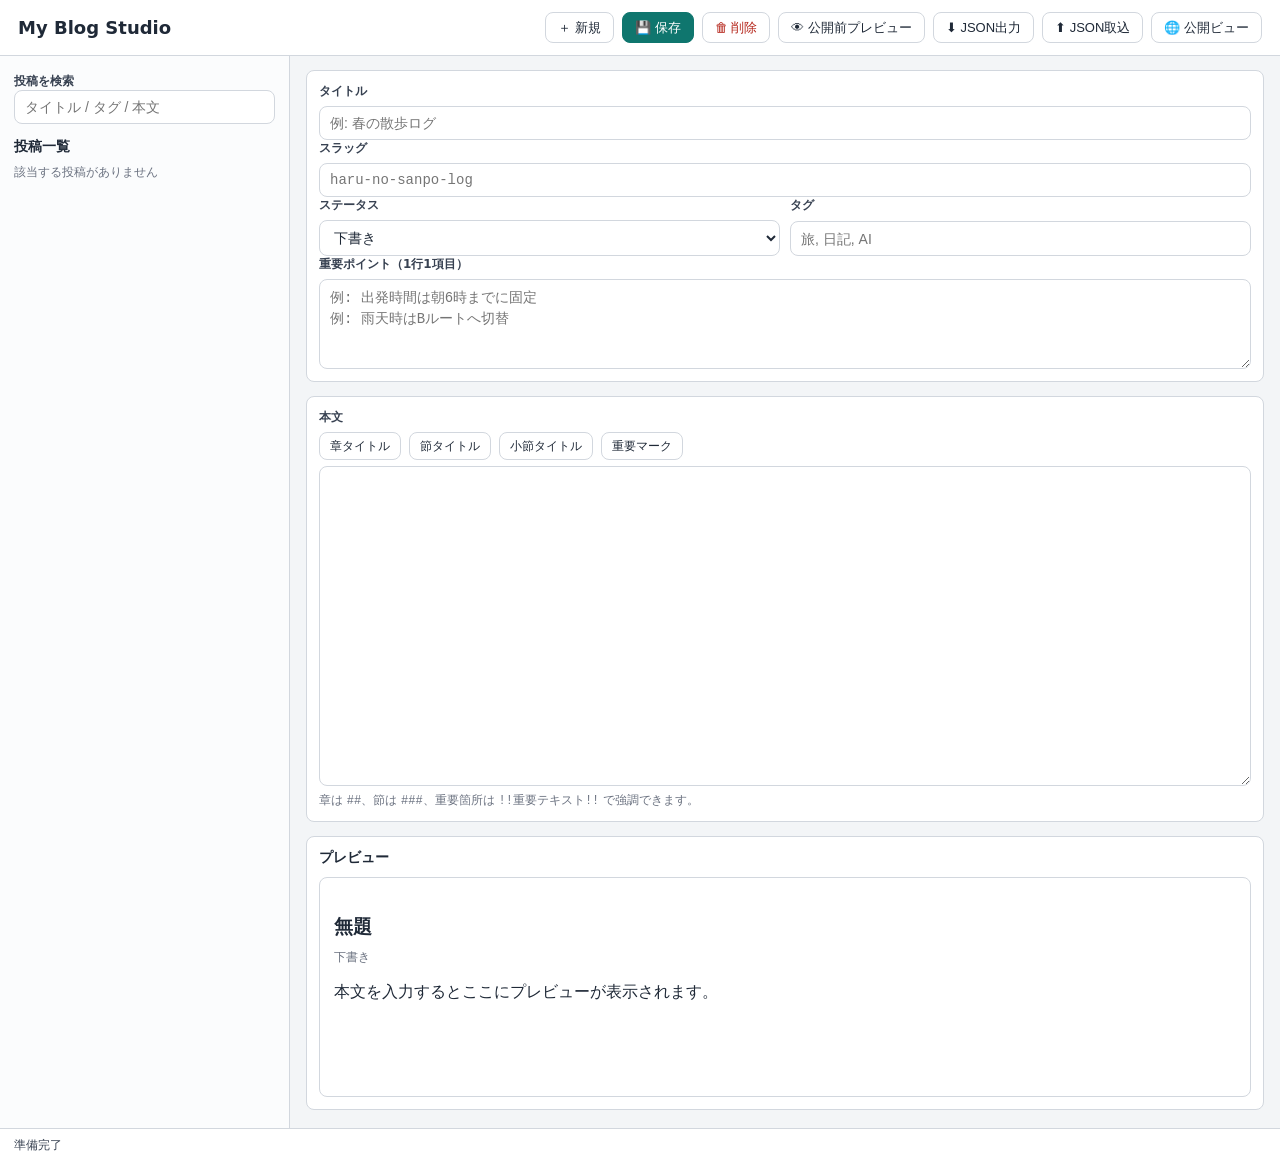
==== index.html @ 531e2e6c "Initial local blog studio and publishing preview features" ====
<!doctype html>
<html lang="ja">
<head>
  <meta charset="utf-8">
  <meta name="viewport" content="width=device-width, initial-scale=1">
  <title>My Blog Studio</title>
  <link rel="stylesheet" href="styles.css">
</head>
<body>
  <div class="app-shell">
    <header class="topbar">
      <h1 class="brand">My Blog Studio</h1>
      <div class="toolbar">
        <button id="newPostBtn" class="btn" title="新規">＋ 新規</button>
        <button id="savePostBtn" class="btn primary" title="保存">💾 保存</button>
        <button id="deletePostBtn" class="btn danger" title="削除">🗑 削除</button>
        <button id="prePublishPreviewBtn" class="btn" title="公開前プレビュー">👁 公開前プレビュー</button>
        <button id="exportBtn" class="btn" title="JSON出力">⬇ JSON出力</button>
        <button id="importBtn" class="btn" title="JSON取込">⬆ JSON取込</button>
        <button id="publishedViewBtn" class="btn" title="公開ビュー">🌐 公開ビュー</button>
        <input id="importInput" type="file" accept=".json,application/json" hidden>
      </div>
    </header>

    <div class="layout">
      <aside class="sidebar">
        <label class="field-label" for="searchInput">投稿を検索</label>
        <input id="searchInput" class="input" type="search" placeholder="タイトル / タグ / 本文">
        <div class="sidebar-head">
          <h2>投稿一覧</h2>
        </div>
        <ul id="postList" class="post-list"></ul>
      </aside>

      <main class="editor">
        <section class="fields">
          <div class="field-row">
            <label class="field-label" for="titleInput">タイトル</label>
            <input id="titleInput" class="input" type="text" placeholder="例: 春の散歩ログ">
          </div>

          <div class="field-row">
            <label class="field-label" for="slugInput">スラッグ</label>
            <input id="slugInput" class="input mono" type="text" placeholder="haru-no-sanpo-log">
          </div>

          <div class="grid-2">
            <div class="field-row">
              <label class="field-label" for="statusInput">ステータス</label>
              <select id="statusInput" class="input">
                <option value="draft">下書き</option>
                <option value="published">公開</option>
              </select>
            </div>
            <div class="field-row">
              <label class="field-label" for="tagsInput">タグ</label>
              <input id="tagsInput" class="input" type="text" placeholder="旅, 日記, AI">
            </div>
          </div>

          <div class="field-row">
            <label class="field-label" for="keyPointsInput">重要ポイント（1行1項目）</label>
            <textarea id="keyPointsInput" class="textarea compact" placeholder="例: 出発時間は朝6時までに固定&#10;例: 雨天時はBルートへ切替"></textarea>
          </div>
        </section>

        <section class="writer">
          <div class="field-row">
            <label class="field-label" for="contentInput">本文</label>
            <div class="content-tools" role="toolbar" aria-label="本文構造ツール">
              <button id="insertChapterBtn" class="btn tool-btn" type="button">章タイトル</button>
              <button id="insertSectionBtn" class="btn tool-btn" type="button">節タイトル</button>
              <button id="insertSubSectionBtn" class="btn tool-btn" type="button">小節タイトル</button>
              <button id="insertImportantBtn" class="btn tool-btn" type="button">重要マーク</button>
            </div>
            <textarea id="contentInput" class="textarea" spellcheck="true"></textarea>
            <p class="hint">章は <code>##</code>、節は <code>###</code>、重要箇所は <code>!!重要テキスト!!</code> で強調できます。</p>
          </div>
        </section>

        <section class="preview-wrap">
          <h2>プレビュー</h2>
          <article id="preview" class="preview"></article>
        </section>
      </main>
    </div>

    <footer id="statusLine" class="status-line">準備完了</footer>
  </div>

  <div id="previewModal" class="modal hidden" role="dialog" aria-modal="true" aria-labelledby="previewModalTitle">
    <div class="modal-panel">
      <div class="modal-head">
        <h2 id="previewModalTitle">公開前プレビュー</h2>
      </div>
      <article id="previewModalBody" class="preview modal-preview"></article>
      <div class="modal-actions">
        <button id="previewModalCancelBtn" class="btn">閉じる</button>
        <button id="previewModalConfirmBtn" class="btn primary">この内容で公開保存</button>
      </div>
    </div>
  </div>

  <script src="script.js"></script>
</body>
</html>
---- styles.css ----
:root {
  --bg: #f3f5f7;
  --panel: #ffffff;
  --ink: #1f2937;
  --muted: #6b7280;
  --line: #d2d7de;
  --accent: #0f766e;
  --accent-strong: #0b5f59;
  --danger: #b42318;
}

* {
  box-sizing: border-box;
}

html,
body {
  margin: 0;
  padding: 0;
  font-family: "Segoe UI", system-ui, -apple-system, sans-serif;
  color: var(--ink);
  background: var(--bg);
  height: 100%;
}

body {
  min-height: 100vh;
}

.app-shell {
  min-height: 100vh;
  display: grid;
  grid-template-rows: auto 1fr auto;
}

.topbar {
  display: flex;
  align-items: center;
  justify-content: space-between;
  gap: 12px;
  padding: 12px 18px;
  border-bottom: 1px solid var(--line);
  background: var(--panel);
}

.brand {
  margin: 0;
  font-size: 18px;
  font-weight: 650;
}

.toolbar {
  display: flex;
  flex-wrap: wrap;
  justify-content: flex-end;
  gap: 8px;
}

.btn {
  border: 1px solid var(--line);
  background: #fff;
  color: var(--ink);
  border-radius: 8px;
  padding: 8px 12px;
  font-size: 13px;
  line-height: 1;
  cursor: pointer;
  white-space: nowrap;
}

.btn:hover {
  border-color: #9ea7b3;
}

.btn.primary {
  background: var(--accent);
  color: #fff;
  border-color: var(--accent);
}

.btn.primary:hover {
  background: var(--accent-strong);
}

.btn.danger {
  color: var(--danger);
}

.layout {
  display: grid;
  grid-template-columns: 290px minmax(0, 1fr);
  min-height: 0;
}

.sidebar {
  border-right: 1px solid var(--line);
  padding: 14px;
  overflow: auto;
  background: #fbfcfd;
}

.sidebar-head {
  margin-top: 14px;
  margin-bottom: 8px;
}

.sidebar-head h2 {
  margin: 0;
  font-size: 14px;
}

.post-list {
  list-style: none;
  margin: 0;
  padding: 0;
  display: grid;
  gap: 10px;
}

.tag-group {
  border: 1px solid var(--line);
  border-radius: 8px;
  background: #fff;
  overflow: hidden;
}

.tag-group-head {
  display: flex;
  align-items: center;
  justify-content: space-between;
  gap: 8px;
  padding: 8px 10px;
  border-bottom: 1px solid var(--line);
  background: #f7fafc;
}

.tag-name {
  margin: 0;
  font-size: 12px;
  font-weight: 650;
  color: #0b4b59;
}

.tag-count {
  margin: 0;
  font-size: 11px;
  color: var(--muted);
}

.tag-posts {
  list-style: none;
  margin: 0;
  padding: 8px;
  display: grid;
  gap: 8px;
}

.post-item-btn {
  width: 100%;
  text-align: left;
  border: 1px solid var(--line);
  border-radius: 8px;
  padding: 9px;
  background: #fff;
  cursor: pointer;
}

.post-item-btn:hover {
  border-color: #9ea7b3;
}

.post-item-btn.active {
  border-color: var(--accent);
  box-shadow: inset 0 0 0 1px var(--accent);
}

.post-title {
  margin: 0 0 4px;
  font-size: 13px;
  font-weight: 600;
  white-space: nowrap;
  overflow: hidden;
  text-overflow: ellipsis;
}

.post-meta {
  margin: 0;
  font-size: 12px;
  color: var(--muted);
}

.editor {
  padding: 14px 16px 18px;
  overflow: auto;
  display: grid;
  align-content: start;
  gap: 14px;
}

.fields,
.writer,
.preview-wrap {
  background: var(--panel);
  border: 1px solid var(--line);
  border-radius: 8px;
  padding: 12px;
}

.grid-2 {
  display: grid;
  grid-template-columns: 1fr 1fr;
  gap: 10px;
}

.field-row {
  display: grid;
  gap: 6px;
}

.field-label {
  font-size: 12px;
  font-weight: 600;
  color: #374151;
}

.input,
.textarea,
select.input {
  width: 100%;
  border: 1px solid var(--line);
  background: #fff;
  color: var(--ink);
  border-radius: 8px;
  font-size: 14px;
  padding: 8px 10px;
  outline: none;
}

.input:focus,
.textarea:focus,
select.input:focus {
  border-color: var(--accent);
  box-shadow: 0 0 0 2px rgba(15, 118, 110, 0.12);
}

.mono {
  font-family: ui-monospace, SFMono-Regular, Menlo, Consolas, monospace;
}

.textarea {
  min-height: 320px;
  resize: vertical;
  line-height: 1.6;
}

.textarea.compact {
  min-height: 90px;
  line-height: 1.5;
}

.hint {
  margin: 0;
  font-size: 12px;
  color: var(--muted);
}

.content-tools {
  display: flex;
  flex-wrap: wrap;
  gap: 8px;
}

.tool-btn {
  padding: 7px 10px;
  font-size: 12px;
}

.preview-wrap h2 {
  margin: 0 0 10px;
  font-size: 14px;
}

.preview {
  border: 1px solid var(--line);
  border-radius: 8px;
  padding: 14px;
  min-height: 220px;
  line-height: 1.65;
  background: #fff;
}

.preview h1,
.preview h2,
.preview h3,
.preview h4 {
  line-height: 1.35;
  margin-top: 1.2em;
  margin-bottom: 0.45em;
}

.preview p,
.preview ul,
.preview ol,
.preview blockquote,
.preview pre {
  margin: 0.7em 0;
}

.preview code {
  font-family: ui-monospace, SFMono-Regular, Menlo, Consolas, monospace;
  background: #eef2f7;
  border-radius: 5px;
  padding: 0.1em 0.3em;
}

.preview pre {
  background: #111827;
  color: #f9fafb;
  border-radius: 8px;
  padding: 10px;
  overflow-x: auto;
}

.preview pre code {
  background: transparent;
  padding: 0;
  color: inherit;
}

.preview blockquote {
  border-left: 3px solid #b3bdc8;
  margin-left: 0;
  padding: 0.2em 0 0.2em 12px;
  color: #4b5563;
}

.article-body .body-head {
  border-left: 4px solid #8ea0b6;
  padding-left: 10px;
}

.article-body .body-head-1 {
  font-size: 25px;
  border-left-color: #0f766e;
  background: #f3fbf9;
  padding-top: 6px;
  padding-bottom: 6px;
}

.article-body .body-head-2 {
  font-size: 21px;
  border-left-color: #2563eb;
}

.article-body .body-head-3 {
  font-size: 18px;
  border-left-color: #6d28d9;
}

.article-body .body-head-4,
.article-body .body-head-5,
.article-body .body-head-6 {
  font-size: 16px;
}

.important-section {
  border: 1px solid #f1d599;
  background: #fff8e6;
  border-radius: 8px;
  padding: 10px;
  margin: 12px 0 10px;
}

.important-section h3 {
  margin: 0 0 8px;
  font-size: 14px;
  line-height: 1.3;
}

.important-section ul {
  margin: 0;
  padding-left: 18px;
}

.important-mark {
  background: #ffecb3;
  color: #4f3a00;
  padding: 0.03em 0.3em;
  border-radius: 4px;
}

.status-line {
  border-top: 1px solid var(--line);
  background: #fff;
  color: #374151;
  padding: 8px 14px;
  font-size: 12px;
}

.modal.hidden {
  display: none;
}

.modal {
  position: fixed;
  inset: 0;
  z-index: 30;
  display: grid;
  place-items: center;
  padding: 18px;
  background: rgba(17, 24, 39, 0.45);
}

.modal-panel {
  width: min(860px, 100%);
  max-height: calc(100vh - 36px);
  background: #fff;
  border: 1px solid #d2d7de;
  border-radius: 8px;
  display: grid;
  grid-template-rows: auto 1fr auto;
}

.modal-head {
  border-bottom: 1px solid #d2d7de;
  padding: 12px 14px;
}

.modal-head h2 {
  margin: 0;
  font-size: 16px;
}

.modal-preview {
  border: 0;
  border-radius: 0;
  min-height: 0;
  overflow: auto;
}

.modal-actions {
  border-top: 1px solid #d2d7de;
  padding: 10px 12px;
  display: flex;
  justify-content: flex-end;
  gap: 8px;
}

@media (max-width: 980px) {
  .layout {
    grid-template-columns: 1fr;
  }

  .sidebar {
    border-right: 0;
    border-bottom: 1px solid var(--line);
    max-height: 220px;
  }

  .grid-2 {
    grid-template-columns: 1fr;
  }

  .content-tools {
    gap: 6px;
  }
}
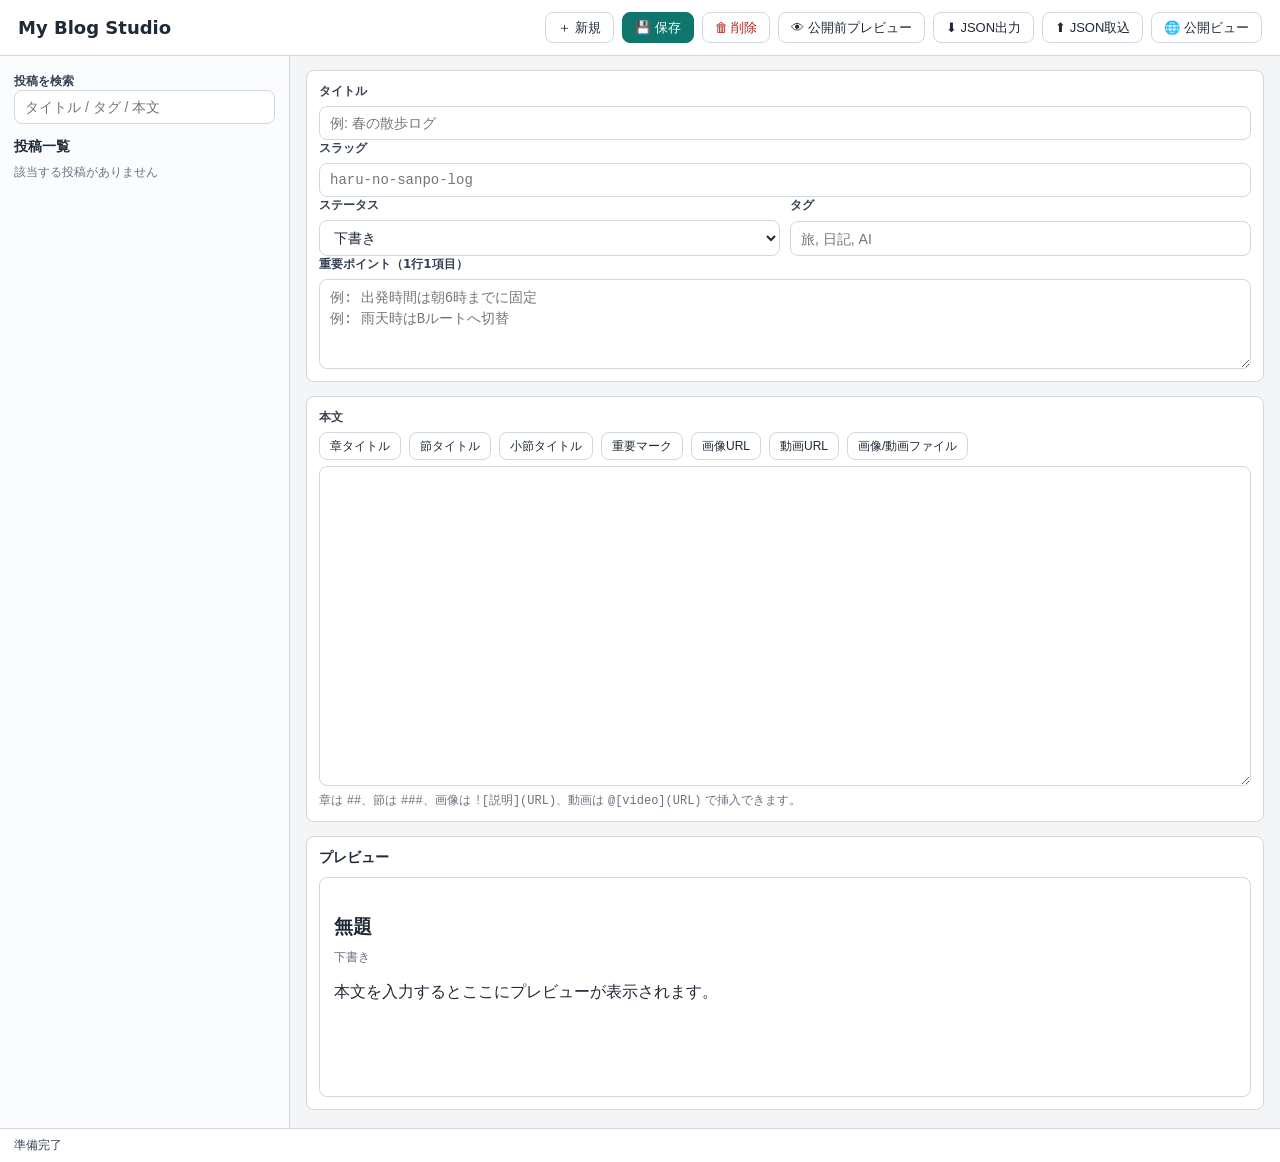
==== commit 9fe657d7: "Add image and video embedding support for blog posts" ====
--- a/index.html
+++ b/index.html
@@ -72,9 +72,13 @@
               <button id="insertSectionBtn" class="btn tool-btn" type="button">節タイトル</button>
               <button id="insertSubSectionBtn" class="btn tool-btn" type="button">小節タイトル</button>
               <button id="insertImportantBtn" class="btn tool-btn" type="button">重要マーク</button>
+              <button id="insertImageUrlBtn" class="btn tool-btn" type="button">画像URL</button>
+              <button id="insertVideoUrlBtn" class="btn tool-btn" type="button">動画URL</button>
+              <button id="insertMediaFileBtn" class="btn tool-btn" type="button">画像/動画ファイル</button>
+              <input id="mediaFileInput" type="file" accept="image/*,video/*" multiple hidden>
             </div>
             <textarea id="contentInput" class="textarea" spellcheck="true"></textarea>
-            <p class="hint">章は <code>##</code>、節は <code>###</code>、重要箇所は <code>!!重要テキスト!!</code> で強調できます。</p>
+            <p class="hint">章は <code>##</code>、節は <code>###</code>、画像は <code>![説明](URL)</code>、動画は <code>@[video](URL)</code> で挿入できます。</p>
           </div>
         </section>
 
--- a/styles.css
+++ b/styles.css
@@ -363,6 +363,29 @@
   font-size: 16px;
 }
 
+.article-body .media-block {
+  margin: 14px 0;
+  border: 1px solid #d2d7de;
+  border-radius: 8px;
+  background: #f8fafc;
+  padding: 10px;
+}
+
+.article-body .media-block img,
+.article-body .media-block video {
+  display: block;
+  width: 100%;
+  max-width: 100%;
+  border-radius: 6px;
+  background: #000;
+}
+
+.article-body .media-block figcaption {
+  margin-top: 8px;
+  font-size: 12px;
+  color: #4b5563;
+}
+
 .important-section {
   border: 1px solid #f1d599;
   background: #fff8e6;
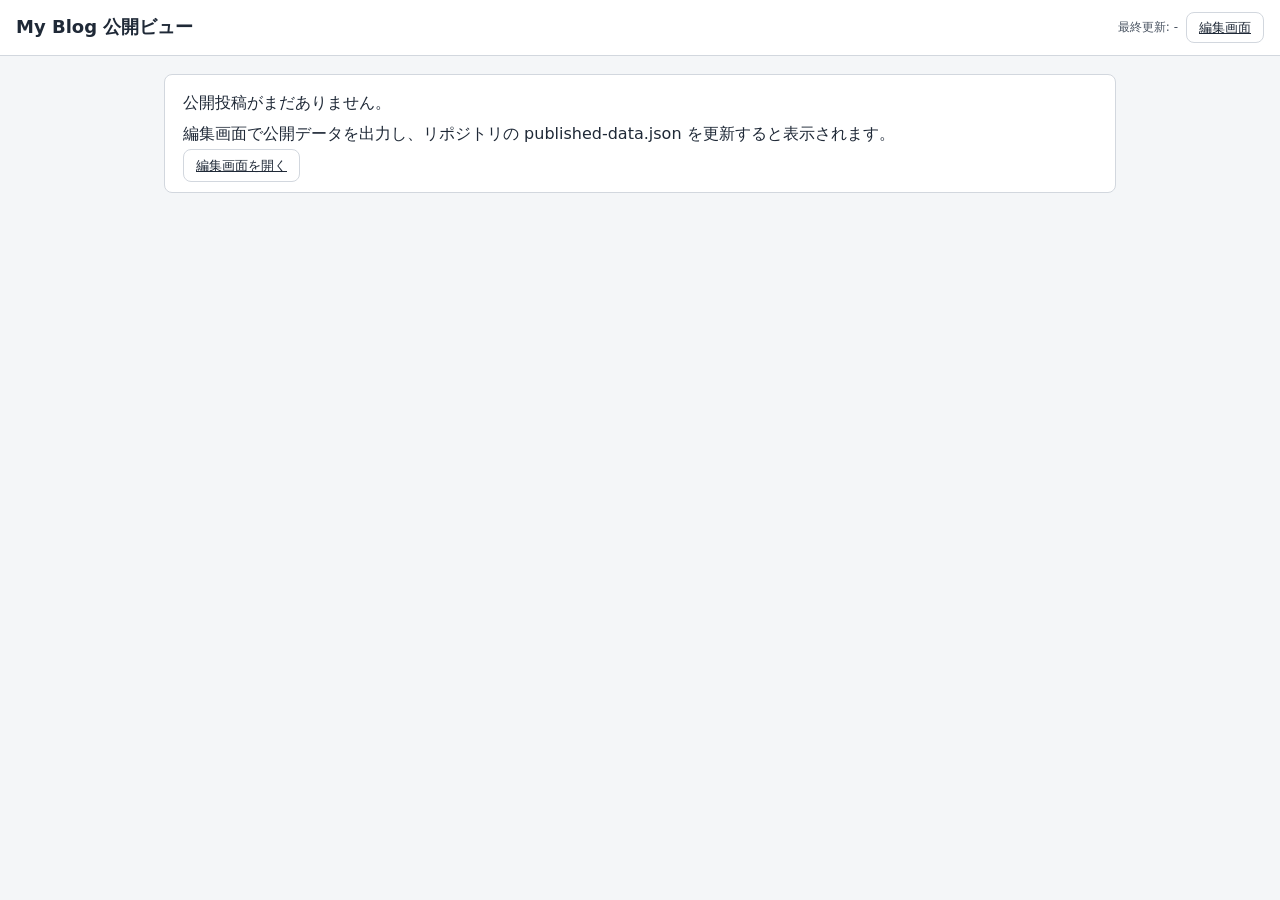
==== commit 29db83db: "Make public reader homepage and add published-data workflow" ====
--- a/index.html
+++ b/index.html
@@ -3,108 +3,114 @@
 <head>
   <meta charset="utf-8">
   <meta name="viewport" content="width=device-width, initial-scale=1">
-  <title>My Blog Studio</title>
+  <title>My Blog | 公開ビュー</title>
   <link rel="stylesheet" href="styles.css">
+  <style>
+    body {
+      background: #f4f6f8;
+      min-height: 100vh;
+    }
+
+    .published-topbar {
+      position: sticky;
+      top: 0;
+      z-index: 5;
+      display: flex;
+      align-items: center;
+      justify-content: space-between;
+      gap: 12px;
+      padding: 12px 16px;
+      border-bottom: 1px solid #d2d7de;
+      background: #fff;
+    }
+
+    .published-title {
+      margin: 0;
+      font-size: 18px;
+      line-height: 1.35;
+    }
+
+    .published-meta {
+      display: flex;
+      align-items: center;
+      gap: 8px;
+      flex-wrap: wrap;
+    }
+
+    .published-updated {
+      margin: 0;
+      font-size: 12px;
+      color: #4b5563;
+    }
+
+    .published-main {
+      max-width: 980px;
+      margin: 18px auto;
+      padding: 0 14px 22px;
+      display: grid;
+      gap: 18px;
+    }
+
+    .tag-section {
+      display: grid;
+      gap: 10px;
+    }
+
+    .tag-heading {
+      margin: 0;
+      font-size: 19px;
+      line-height: 1.3;
+    }
+
+    .post-list-grid {
+      display: grid;
+      gap: 12px;
+    }
+
+    .post-card {
+      background: #fff;
+      border: 1px solid #d2d7de;
+      border-radius: 8px;
+      padding: 14px;
+      display: grid;
+      gap: 8px;
+    }
+
+    .post-card h3 {
+      margin: 0;
+      font-size: 23px;
+      line-height: 1.35;
+    }
+
+    .post-card .meta {
+      margin: 0;
+      font-size: 13px;
+      color: #6b7280;
+    }
+
+    .empty-state {
+      background: #fff;
+      border: 1px solid #d2d7de;
+      border-radius: 8px;
+      padding: 18px;
+    }
+
+    .empty-state p {
+      margin: 0 0 10px;
+    }
+  </style>
 </head>
 <body>
-  <div class="app-shell">
-    <header class="topbar">
-      <h1 class="brand">My Blog Studio</h1>
-      <div class="toolbar">
-        <button id="newPostBtn" class="btn" title="新規">＋ 新規</button>
-        <button id="savePostBtn" class="btn primary" title="保存">💾 保存</button>
-        <button id="deletePostBtn" class="btn danger" title="削除">🗑 削除</button>
-        <button id="prePublishPreviewBtn" class="btn" title="公開前プレビュー">👁 公開前プレビュー</button>
-        <button id="exportBtn" class="btn" title="JSON出力">⬇ JSON出力</button>
-        <button id="importBtn" class="btn" title="JSON取込">⬆ JSON取込</button>
-        <button id="publishedViewBtn" class="btn" title="公開ビュー">🌐 公開ビュー</button>
-        <input id="importInput" type="file" accept=".json,application/json" hidden>
-      </div>
-    </header>
+  <header class="published-topbar">
+    <h1 class="published-title">My Blog 公開ビュー</h1>
+    <div class="published-meta">
+      <p id="publishedUpdated" class="published-updated">最終更新: -</p>
+      <a class="btn" href="studio.html">編集画面</a>
+    </div>
+  </header>
 
-    <div class="layout">
-      <aside class="sidebar">
-        <label class="field-label" for="searchInput">投稿を検索</label>
-        <input id="searchInput" class="input" type="search" placeholder="タイトル / タグ / 本文">
-        <div class="sidebar-head">
-          <h2>投稿一覧</h2>
-        </div>
-        <ul id="postList" class="post-list"></ul>
-      </aside>
+  <main id="publishedRoot" class="published-main"></main>
 
-      <main class="editor">
-        <section class="fields">
-          <div class="field-row">
-            <label class="field-label" for="titleInput">タイトル</label>
-            <input id="titleInput" class="input" type="text" placeholder="例: 春の散歩ログ">
-          </div>
-
-          <div class="field-row">
-            <label class="field-label" for="slugInput">スラッグ</label>
-            <input id="slugInput" class="input mono" type="text" placeholder="haru-no-sanpo-log">
-          </div>
-
-          <div class="grid-2">
-            <div class="field-row">
-              <label class="field-label" for="statusInput">ステータス</label>
-              <select id="statusInput" class="input">
-                <option value="draft">下書き</option>
-                <option value="published">公開</option>
-              </select>
-            </div>
-            <div class="field-row">
-              <label class="field-label" for="tagsInput">タグ</label>
-              <input id="tagsInput" class="input" type="text" placeholder="旅, 日記, AI">
-            </div>
-          </div>
-
-          <div class="field-row">
-            <label class="field-label" for="keyPointsInput">重要ポイント（1行1項目）</label>
-            <textarea id="keyPointsInput" class="textarea compact" placeholder="例: 出発時間は朝6時までに固定&#10;例: 雨天時はBルートへ切替"></textarea>
-          </div>
-        </section>
-
-        <section class="writer">
-          <div class="field-row">
-            <label class="field-label" for="contentInput">本文</label>
-            <div class="content-tools" role="toolbar" aria-label="本文構造ツール">
-              <button id="insertChapterBtn" class="btn tool-btn" type="button">章タイトル</button>
-              <button id="insertSectionBtn" class="btn tool-btn" type="button">節タイトル</button>
-              <button id="insertSubSectionBtn" class="btn tool-btn" type="button">小節タイトル</button>
-              <button id="insertImportantBtn" class="btn tool-btn" type="button">重要マーク</button>
-              <button id="insertImageUrlBtn" class="btn tool-btn" type="button">画像URL</button>
-              <button id="insertVideoUrlBtn" class="btn tool-btn" type="button">動画URL</button>
-              <button id="insertMediaFileBtn" class="btn tool-btn" type="button">画像/動画ファイル</button>
-              <input id="mediaFileInput" type="file" accept="image/*,video/*" multiple hidden>
-            </div>
-            <textarea id="contentInput" class="textarea" spellcheck="true"></textarea>
-            <p class="hint">章は <code>##</code>、節は <code>###</code>、画像は <code>![説明](URL)</code>、動画は <code>@[video](URL)</code> で挿入できます。</p>
-          </div>
-        </section>
-
-        <section class="preview-wrap">
-          <h2>プレビュー</h2>
-          <article id="preview" class="preview"></article>
-        </section>
-      </main>
-    </div>
-
-    <footer id="statusLine" class="status-line">準備完了</footer>
-  </div>
-
-  <div id="previewModal" class="modal hidden" role="dialog" aria-modal="true" aria-labelledby="previewModalTitle">
-    <div class="modal-panel">
-      <div class="modal-head">
-        <h2 id="previewModalTitle">公開前プレビュー</h2>
-      </div>
-      <article id="previewModalBody" class="preview modal-preview"></article>
-      <div class="modal-actions">
-        <button id="previewModalCancelBtn" class="btn">閉じる</button>
-        <button id="previewModalConfirmBtn" class="btn primary">この内容で公開保存</button>
-      </div>
-    </div>
-  </div>
-
-  <script src="script.js"></script>
+  <script src="published.js"></script>
 </body>
 </html>
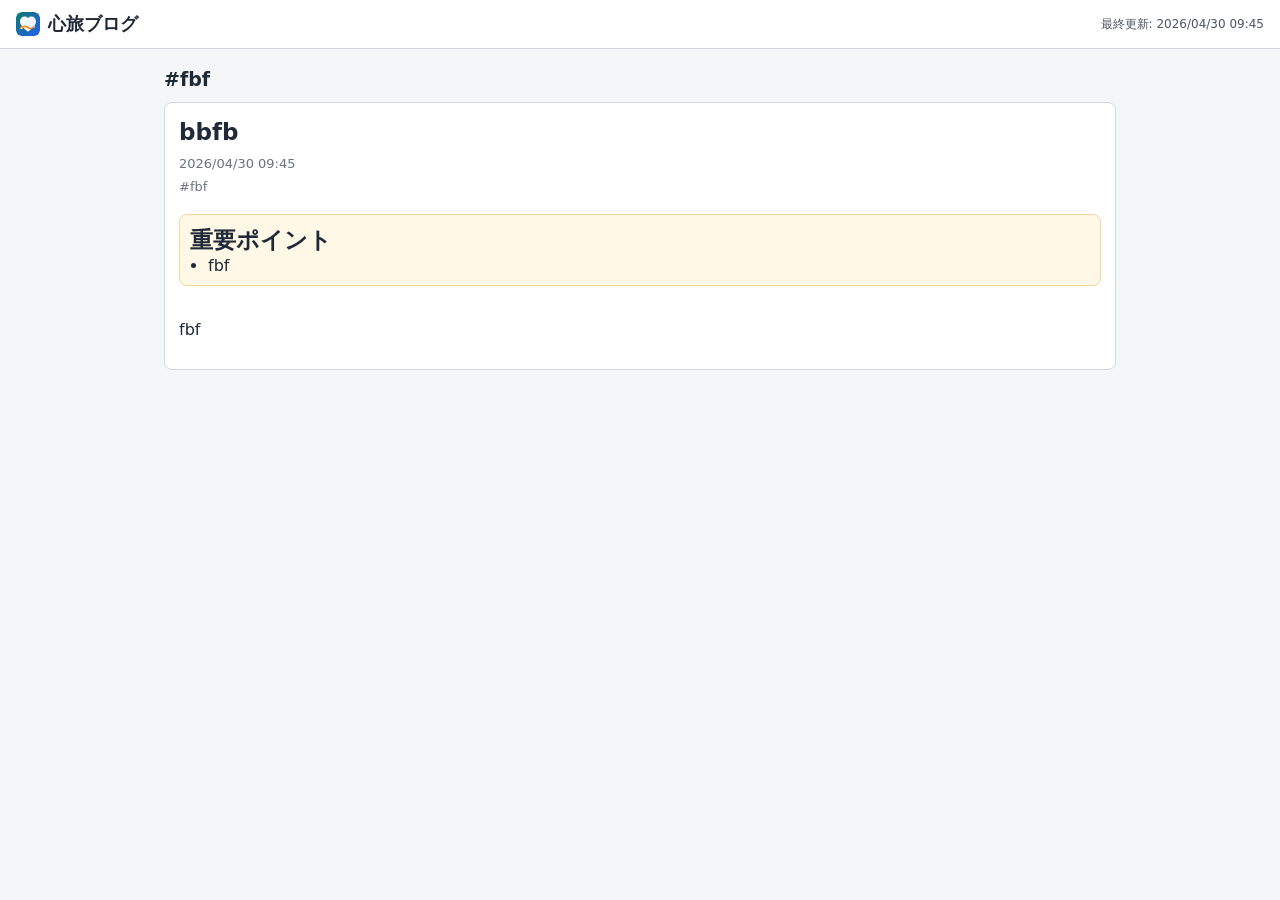
==== commit 9ae2eb36: "Rename branding to 心旅ブログ and add site icon" ====
--- a/index.html
+++ b/index.html
@@ -3,7 +3,8 @@
 <head>
   <meta charset="utf-8">
   <meta name="viewport" content="width=device-width, initial-scale=1">
-  <title>My Blog | 公開ビュー</title>
+  <title>心旅ブログ | 公開ページ</title>
+  <link rel="icon" href="icon.svg" type="image/svg+xml">
   <link rel="stylesheet" href="styles.css">
   <style>
     body {
@@ -28,6 +29,16 @@
       margin: 0;
       font-size: 18px;
       line-height: 1.35;
+      display: flex;
+      align-items: center;
+      gap: 8px;
+    }
+
+    .published-brand-icon {
+      display: block;
+      width: 24px;
+      height: 24px;
+      border-radius: 6px;
     }
 
     .published-meta {
@@ -102,10 +113,9 @@
 </head>
 <body>
   <header class="published-topbar">
-    <h1 class="published-title">My Blog 公開ビュー</h1>
+    <h1 class="published-title"><img src="icon.svg" alt="" class="published-brand-icon" width="24" height="24">心旅ブログ</h1>
     <div class="published-meta">
       <p id="publishedUpdated" class="published-updated">最終更新: -</p>
-      <a class="btn" href="studio.html">編集画面</a>
     </div>
   </header>
 
--- a/styles.css
+++ b/styles.css
@@ -49,6 +49,19 @@
   font-weight: 650;
 }
 
+.brand-wrap {
+  display: flex;
+  align-items: center;
+  gap: 8px;
+}
+
+.brand-icon {
+  display: block;
+  width: 24px;
+  height: 24px;
+  border-radius: 6px;
+}
+
 .toolbar {
   display: flex;
   flex-wrap: wrap;
